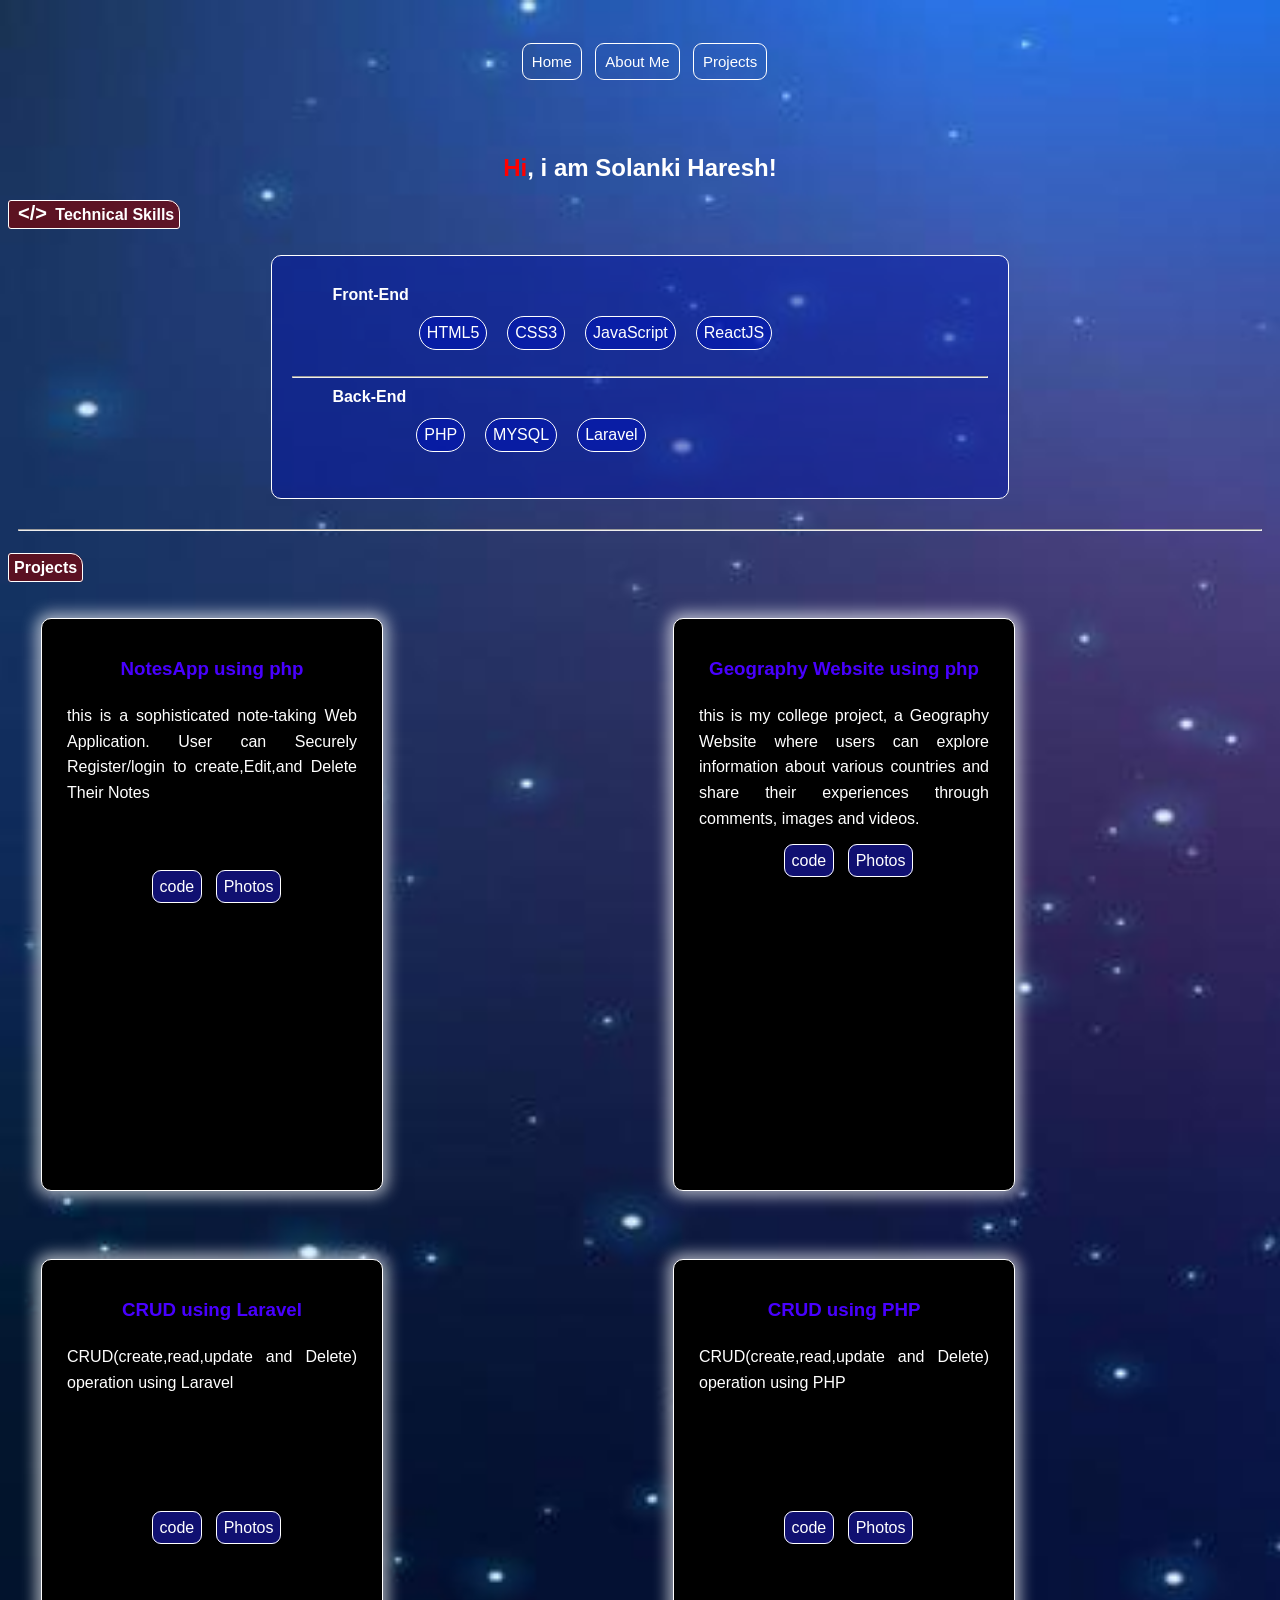
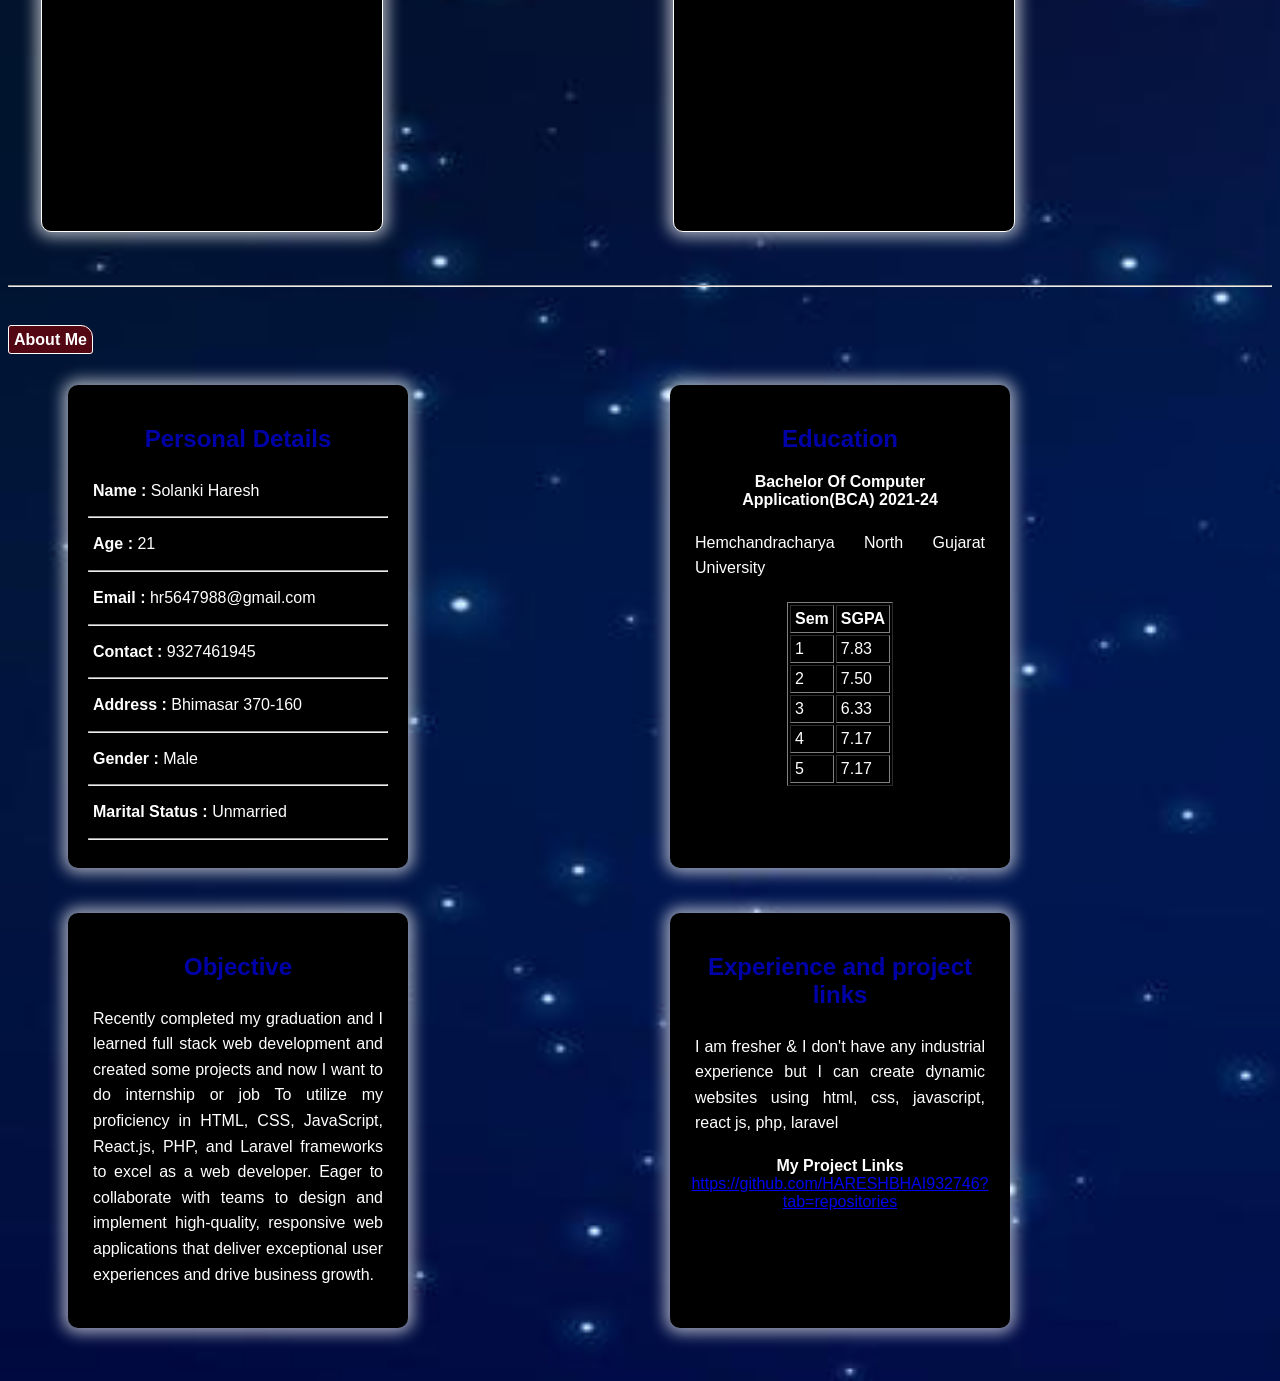
==== index.html @ 6498386c "add" ====
<!DOCTYPE html>
<html lang="en">
  <head>
    <meta charset="UTF-8" />
    <meta name="viewport" content="width=device-width, initial-scale=1.0" />
    <title>Haresh</title>
    <link rel="stylesheet" href="style.css" />
  </head>
  <body>
    <br />
    <center>
      <header>
        <nav>
          <a href="index.html" class="navitems">Home</a>
          <button id="endbtn" class="navitems">About Me</button>
          <button id="midBtn" class="navitems">Projects</button>
        </nav>
        <br /><br /><br />
      </header>
    </center>
    <h2 class="name">
      <span style="color: red">Hi</span>, i am Solanki Haresh!
    </h2>
    <b class="fheader"
      ><span class="techlogo">&lt;/&gt;</span> Technical Skills</b
    >
    <section class="first-section">
      <ul>
        <b>Front-End</b
        ><br />
        <li>HTML5</li>
        <li>CSS3</li>
        <li>JavaScript</li>
        <li>ReactJS</li>
      </ul>
      <hr />
      <ul>
        <b>Back-End</b
        ><br />
        <li>PHP</li>
        <li>MYSQL</li>
        <li>Laravel</li>
      </ul>
    </section>
    <hr class="hr" />
    <br /> 
    <b id="projectheader" class="s-header">Projects</b>
    <br><br> 
    <section class="project-sec">
      <div class="project-card">
        <h3 class="pro-title">NotesApp using php</h3>
        <p>
          this is a sophisticated note-taking Web Application. User can Securely
          Register/login to create,Edit,and Delete Their Notes
          <br /> <br> <br>
        </p>
        <a
          href="https://github.com/HARESHBHAI932746/php_notes_app"
          class="proelem"
          >code</a
        >
        <a href="note/photos.html" class="proelem">Photos</a>
      </div>

      <div class="project-card">
        <h3 class="pro-title">Geography Website using php</h3>
        <p>
          this is my college project, a Geography Website where users can
          explore information about various countries and share their
          experiences through comments, images and videos. 
        </p>
        <a
          href="https://github.com/HARESHBHAI932746/college_project-geography_website-"
          class="proelem"
          >code</a
        >
        <a href="geo/index.html" class="proelem">Photos</a>
      </div>

      <div class="project-card">
        <h3 class="pro-title">CRUD using Laravel</h3>
        <p>
          CRUD(create,read,update and Delete) operation using Laravel
          <br /><br /> <br> <br> <br>
        </p>
        <a
          href="https://github.com/HARESHBHAI932746/crud_using_laravael"
          class="proelem"
          >code</a
        >
        <a href="laracrud/index.html" class="proelem">Photos</a>
      </div>

      <div class="project-card">
        <h3 class="pro-title">CRUD using PHP</h3>
        <p>
          CRUD(create,read,update and Delete) operation using PHP
          <br />
          <br />
          <br />
          <br />
          <br />
        </p>
        <a
          href="https://github.com/HARESHBHAI932746/crud_using_php"
          class="proelem"
          >code</a
        >
        <a href="phpcrud/index.html" class="proelem">Photos</a>
      </div>
    </section>
    <hr />
    <br /><br />
    <b id="aboutheader" class="fheader">About Me</b>
    <br /><br /><br />
    <section class="About-section">
      <div class="psdetails">
        <div class="card">
          <h2>Personal Details</h2>

          <div class="details">
            <p><strong>Name : </strong> Solanki Haresh</p>
            <hr class="blue" />
            <p><strong>Age : </strong> 21</p>
            <hr />
            <p><strong>Email : </strong> hr5647988@gmail.com</p>
            <hr />
            <p><strong>Contact : </strong> 9327461945</p>
            <hr />
            <p><strong>Address : </strong> Bhimasar 370-160</p>
            <hr />
            <p><strong>Gender : </strong> Male</p>
            <hr />
            <p><strong>Marital Status : </strong> Unmarried</p>
            <hr />
          </div>
        </div>
        <div class="card">
          <h2>Education</h2>
          <strong>Bachelor Of Computer Application(BCA) 2021-24</strong>
          <p>Hemchandracharya North Gujarat University</p>
<center>

  <table border="1">
    <thead>
              <tr>
                <th>Sem</th>
                <th>SGPA</th>
              </tr>
            </thead>
            <tbody>
              <tr>
                <td>1</td>
                <td>7.83</td>
              </tr>
              <tr>
                <td>2</td>
                <td>7.50</td>
              </tr>
              <tr>
                <td>3</td>
                <td>6.33</td>
              </tr>
              <tr>
                <td>4</td>
                <td>7.17</td>
              </tr>
              <tr>
                <td>5</td>
                <td>7.17</td>
              </tr>
            </tbody>
          </table>
        </center>
        </div>

        <div class="card">
          <h2>Objective</h2>
          <p>
            Recently completed my graduation and I learned full stack web
            development and created some projects and now I want to do
            internship or job To utilize my proficiency in HTML, CSS,
            JavaScript, React.js, PHP, and Laravel frameworks to excel as a web
            developer. Eager to collaborate with teams to design and implement
            high-quality, responsive web applications that deliver exceptional
            user experiences and drive business growth.
          </p>
        </div>
        <div class="card">
          <h2>Experience and project links</h2>
          <p>
            I am fresher & I don't have any industrial experience but I can
            create dynamic websites using html, css, javascript, react js, php,
            laravel
          </p>
          <strong>My Project Links</strong>
          <a href="https://github.com/HARESHBHAI932746?tab=repositories"
            >https://github.com/HARESHBHAI932746?tab=repositories</a
          >
        </div>
      </div>
    </section>

    <script src="script.js"></script>
  </body>
</html>
---- style.css ----
body {
  color: rgb(255, 255, 255);
  background-color: rgb(0, 0, 0);
  font-family: "Segoe UI", Tahoma, Geneva, Verdana, sans-serif;

  background-image: url('bg1.jpg');
  background-repeat: no-repeat;
  background-size: cover;
}

nav {
  margin-top: 17px;
}

.navitems {
  text-decoration: none;
  color: white;

  text-decoration: none;
  color: white;
  margin-left: 9px;
  border: 1px solid rgb(255, 255, 255);
  border-radius: 9px;
  padding: 9px;
  justify-content: center;
  align-items: center;
  background-color: rgba(189, 0, 0, 0.443);
  background: transparent;
  font-size: 15px;
}



.navitems:hover{
  cursor: pointer;
  background-color: rgba(255, 37, 37, 0.786);
}
.fheader{
    border-radius: 3px;
    border: 1px solid white;
    padding: 5px;
    background-color: rgba(126, 0, 0, 0.658);
    border-top-right-radius: 12px;
}
.s-header{
    border-radius: 3px;
    border: 1px solid white;
    padding: 5px;
    background-color: rgba(126, 0, 0, 0.658);
    border-top-right-radius: 12px;
}
.first-section{
    margin: 30px;
    border-radius: 10px;
    padding: 8px;
    background-color: rgba(0, 12, 100, 0.35);
    margin-top: 35px;
    border: 1px solid white;
    width: fit-content;
}

.pngs{
  height: 30px;
  width: 30px;
}

.techlogo{
    font-size: 20px;
    font-weight: bold;
    color: rgb(255, 255, 255);
    border-radius: 200%;
    padding: 4px;
}
ul{
    display: flex;
    margin-top: 10px;
}

.name{
    text-align: center;
}

li{
    list-style:none;
    text-decoration: none;
    border-radius: 17px;
    padding: 7px;
    width: fit-content;
    border: 1px solid white;
    margin: 10px;
    margin-top: 30px;
    background-color: rgba(0, 21, 177, 0.629);

}

.first-section {
  margin: 30px auto;
  border-radius: 10px;
  padding: 20px;
  background-color: rgba(0, 19, 163, 0.485);
  border: 1px solid white;
  width: 55%;
}

.skills {
  display: flex;
  justify-content: space-around;
}

.skill {
  text-align: center;
}

.skill-icon {
  font-size: 24px;
  margin-bottom: 10px;
  display: block;
}

.proelem{
  text-decoration: none;
  color: white;
  margin-left: 9px;
  border: 1px solid rgb(255, 255, 255);
  border-radius: 9px;
  padding: 7px;
  justify-content: center;
  align-items: center;
  background-color: rgba(37, 37, 255, 0.443);
}

.proelem:hover{
  background-color: rgba(37, 37, 255, 0.786);
}

.hr{
  margin: 10px;
  margin-bottom: 10px;
}


.project-card{

  align-items: center;
  text-align: center;
  border: 1px solid white;
  padding-bottom: 8px;
  margin: 10px;
  margin-top: 23px;
  width: 93vh;
  border-radius: 10px;
  margin-left: 33px;
  padding: 7px;
  
  background-color: #000000;
  box-shadow: 0 4px 8px rgba(255, 255, 255, 0.627);
  
  box-shadow: 0px 0px 15px 5px rgba(255, 255, 255, 0.627);
  border-radius: 10px;
  padding: 20px;
  max-width: 300px;
  text-align: center;
  font-family: 'Lucida Sans', 'Lucida Sans Regular', 'Lucida Grande', 'Lucida Sans Unicode', Geneva, Verdana, sans-serif;
  margin-bottom: 45px;
  height: 59vh;
}
p{
  text-align: justify;
}

.project-sec{
  display: grid;
  grid-template-columns:repeat(2,1fr);
}

.pro-title{
  font-weight: bold;
  color: rgb(72, 0, 255);
}





.card {
  background-color: #000000;
  box-shadow: 0 4px 8px rgba(255, 255, 255, 0.627);
  
  box-shadow: 0px 0px 15px 5px rgba(255, 255, 255, 0.627);
  border-radius: 10px;
  padding: 20px;
  max-width: 300px;
  text-align: center;
  font-family: 'Lucida Sans', 'Lucida Sans Regular', 'Lucida Grande', 'Lucida Sans Unicode', Geneva, Verdana, sans-serif;
  margin-bottom: 45px;
}
.card h2 {
  color: #0000a9;
}
.details {
  margin-top: 20px;
}
.details p {
  margin: 5px 0;
  color: #ffffff;
}






.psdetails{
 margin-left: 60px; 
  display: grid;
  grid-template-columns:repeat(2,1fr);

}
th{
  padding: 4px;
}
td{
  padding: 4px;

}

p{
  text-align: justify;
  padding: 5px;
  line-height: 1.6;
}




































@media only screen and (max-width: 768px) {
  body {
    font-size: 14px; 
  }

  .first-section {
    width: 90%; 
    margin: 20px auto; 
  }

  .project-sec {
    grid-template-columns: 1fr;
  }

  .project-card {
    width: 80%; 
    margin: 10px auto; 
  }

  .psdetails {
    grid-template-columns: 1fr; 
  }

  .card {
    max-width: 90%; 
  }
}

@media only screen and (max-width: 480px) {
  body {
    font-size: 12px;   }

  .first-section {
    width: 100%; 
    margin: 10px auto; 
  }

  .project-sec {
    grid-template-columns: 1fr; 
  }

  .project-card {
    width: 90%; 
    margin: 5px auto; 
  }

  .psdetails {
    grid-template-columns: 1fr; 
  }

  .card {
    max-width: 95%; 
  }
}
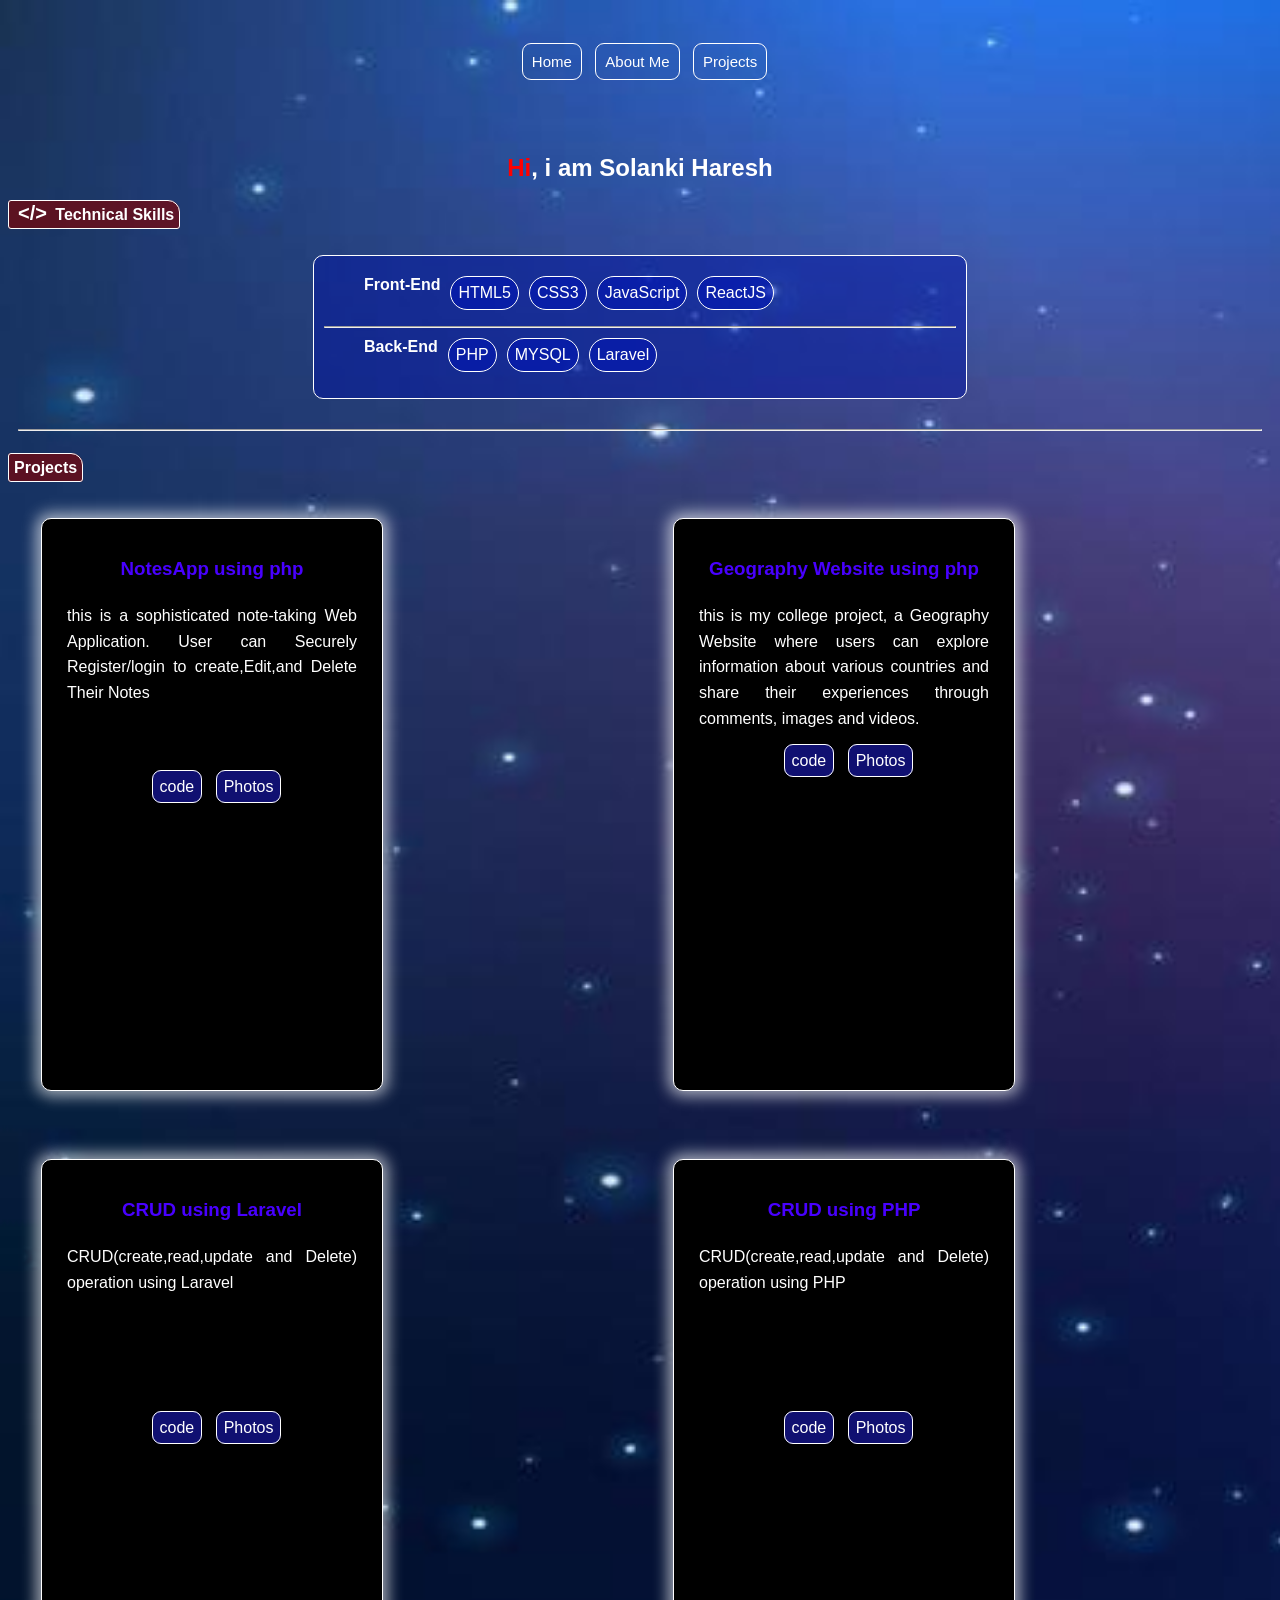
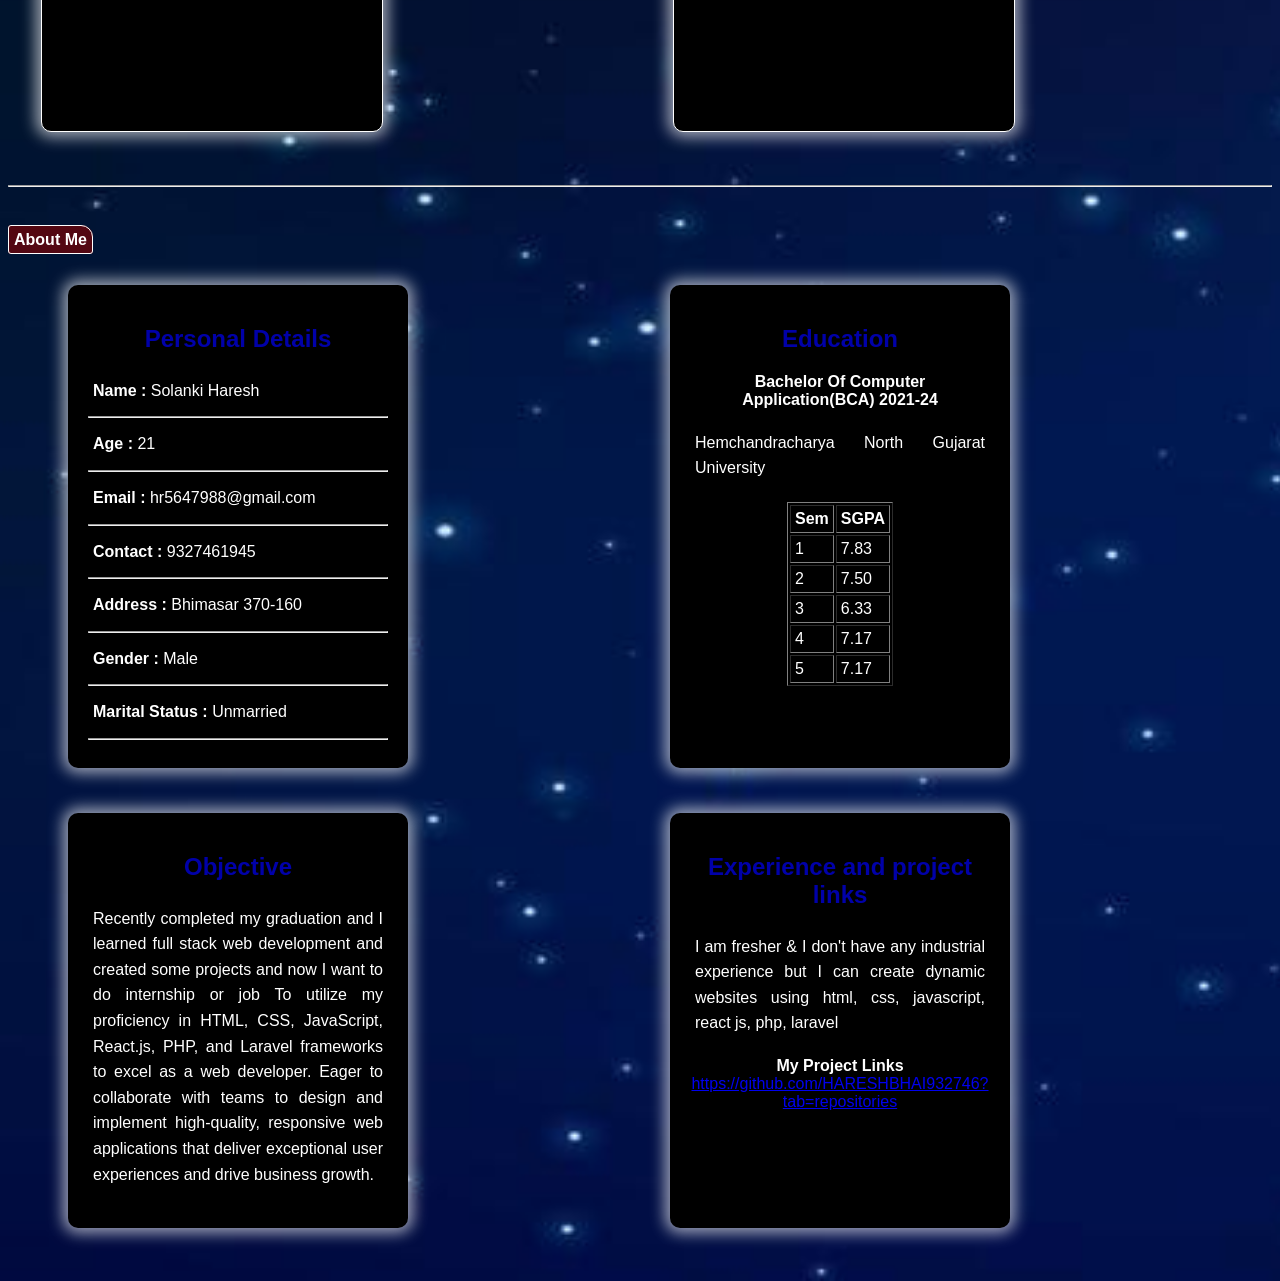
==== commit ab9e116b: "Update index.html" ====
--- a/index.html
+++ b/index.html
@@ -19,7 +19,7 @@
       </header>
     </center>
     <h2 class="name">
-      <span style="color: red">Hi</span>, i am Solanki Haresh!
+      <span style="color: red">Hi</span>, i am Solanki Haresh
     </h2>
     <b class="fheader"
       ><span class="techlogo">&lt;/&gt;</span> Technical Skills</b
--- a/style.css
+++ b/style.css
@@ -72,8 +72,9 @@
     padding: 4px;
 }
 ul{
-    display: flex;
-    margin-top: 10px;
+  margin-top: 10px;
+  display: flex;
+  flex-wrap: wrap;
 }
 
 .name{
@@ -87,19 +88,20 @@
     padding: 7px;
     width: fit-content;
     border: 1px solid white;
-    margin: 10px;
-    margin-top: 30px;
     background-color: rgba(0, 21, 177, 0.629);
-
-}
+    margin-left: 10px;
+    
+  }
+  
+
 
 .first-section {
   margin: 30px auto;
   border-radius: 10px;
-  padding: 20px;
+  padding: 10px;
   background-color: rgba(0, 19, 163, 0.485);
   border: 1px solid white;
-  width: 55%;
+  width: 50%;
 }
 
 .skills {
@@ -232,7 +234,9 @@
 
 
 
-
+.left{
+  margin-right: 80px;
+}
 
 
 
@@ -298,7 +302,7 @@
     font-size: 12px;   }
 
   .first-section {
-    width: 100%; 
+    width: 90%; 
     margin: 10px auto; 
   }
 
@@ -318,4 +322,8 @@
   .card {
     max-width: 95%; 
   }
-}
+  .firstul{
+    margin-top: 9px;
+    margin-left:9px; 
+}
+}
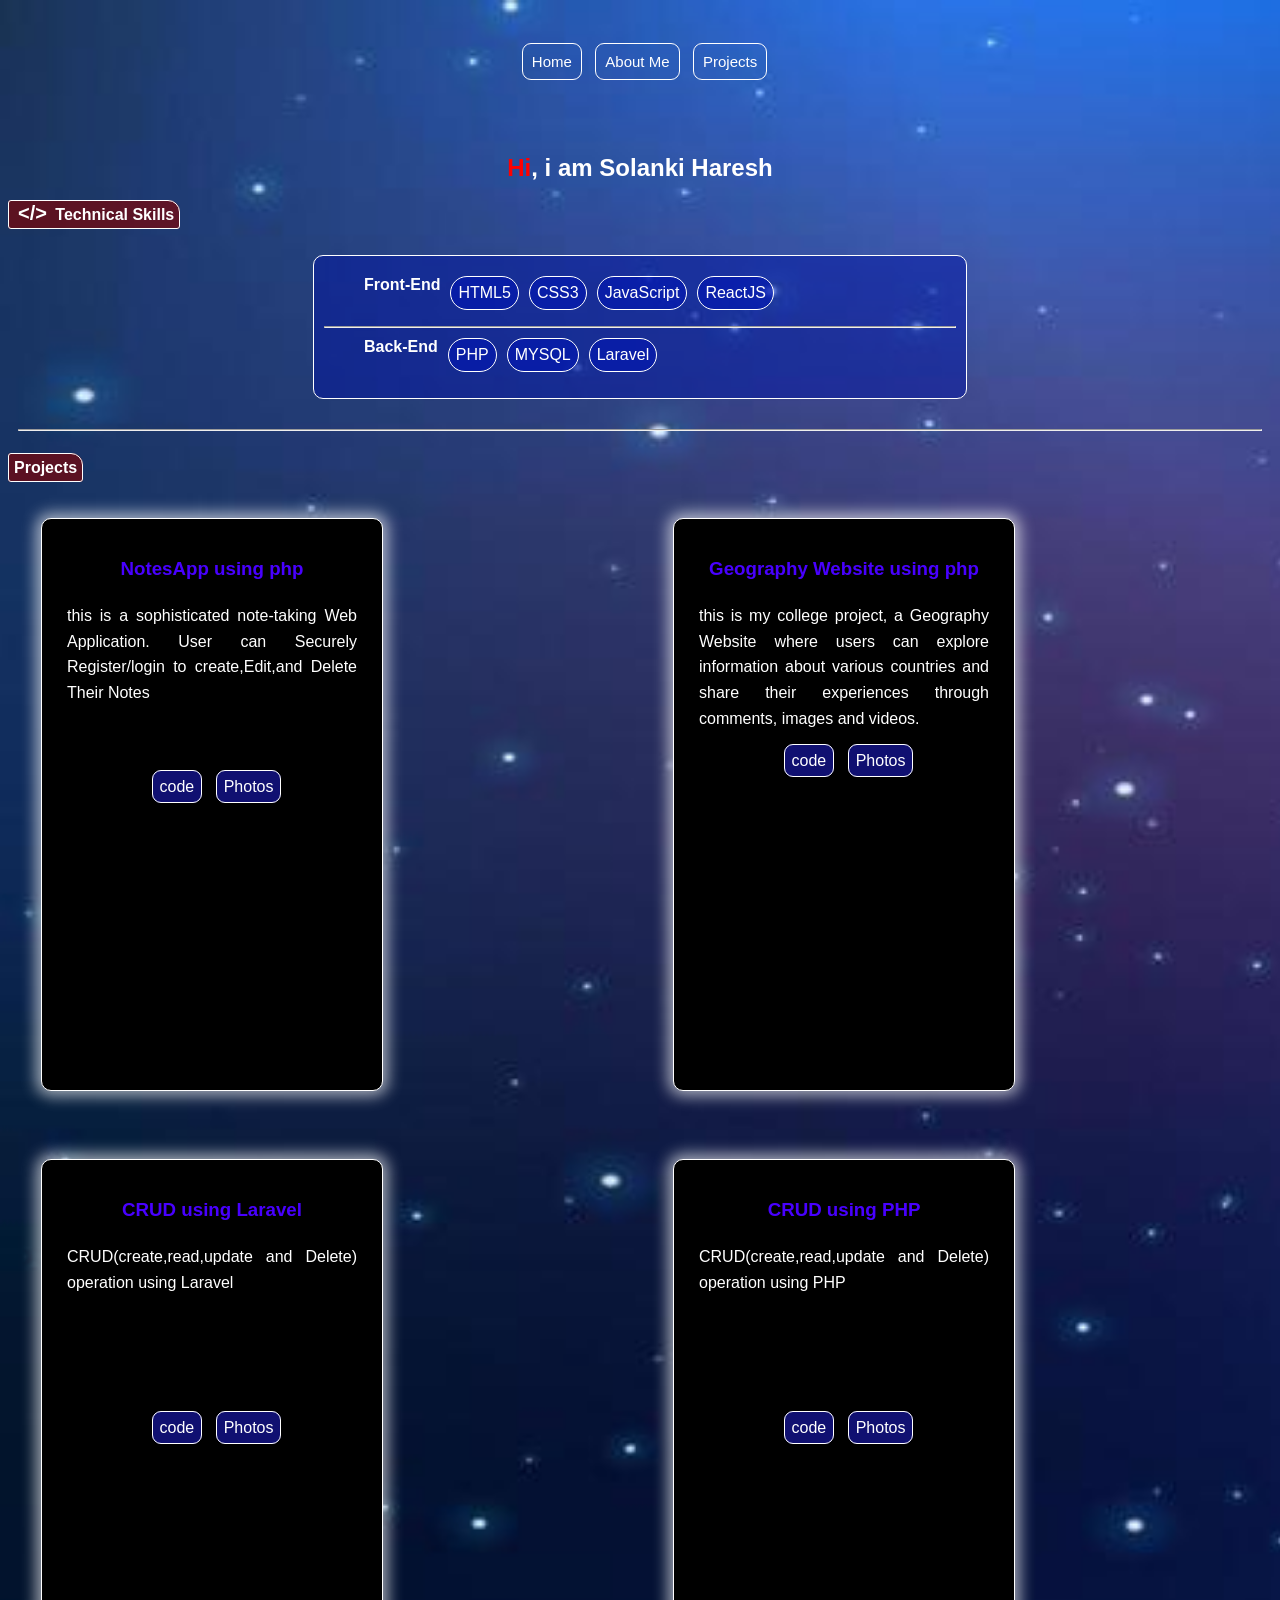
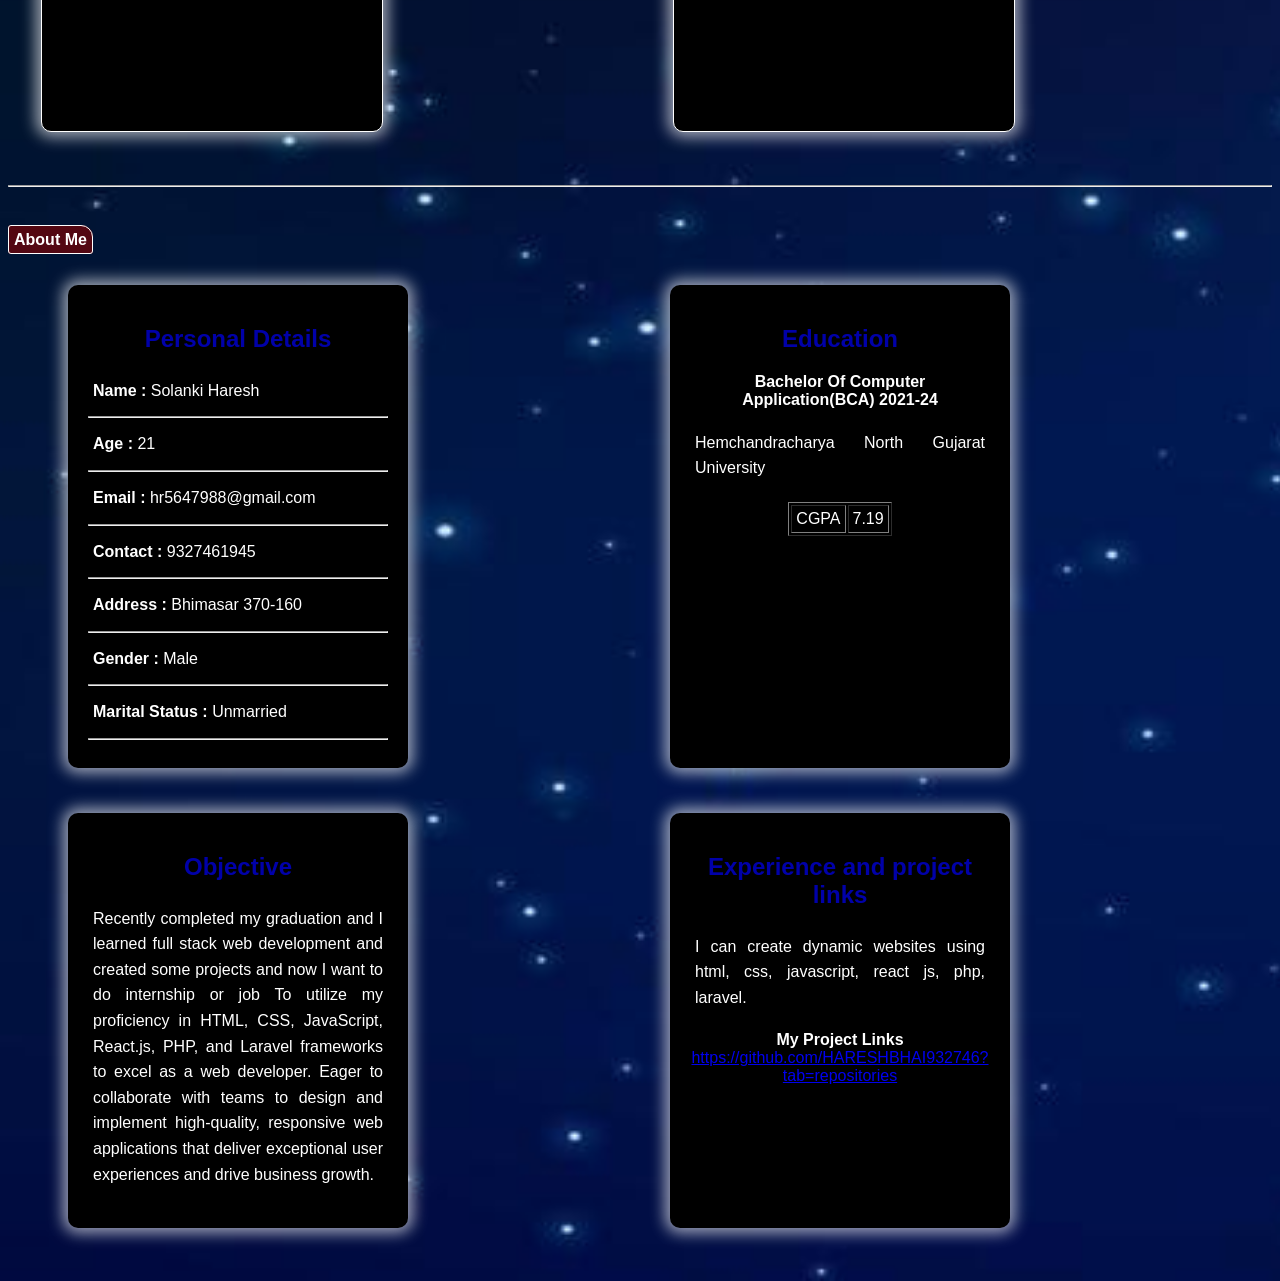
==== commit 39df3efd: "Update index.html new" ====
--- a/index.html
+++ b/index.html
@@ -142,33 +142,14 @@
 <center>
 
   <table border="1">
-    <thead>
-              <tr>
-                <th>Sem</th>
-                <th>SGPA</th>
-              </tr>
-            </thead>
+   
             <tbody>
               <tr>
-                <td>1</td>
-                <td>7.83</td>
+                 <td>CGPA</td>
+                <td>7.19</td>
+
               </tr>
-              <tr>
-                <td>2</td>
-                <td>7.50</td>
-              </tr>
-              <tr>
-                <td>3</td>
-                <td>6.33</td>
-              </tr>
-              <tr>
-                <td>4</td>
-                <td>7.17</td>
-              </tr>
-              <tr>
-                <td>5</td>
-                <td>7.17</td>
-              </tr>
+          
             </tbody>
           </table>
         </center>
@@ -189,9 +170,9 @@
         <div class="card">
           <h2>Experience and project links</h2>
           <p>
-            I am fresher & I don't have any industrial experience but I can
+            I can
             create dynamic websites using html, css, javascript, react js, php,
-            laravel
+            laravel.
           </p>
           <strong>My Project Links</strong>
           <a href="https://github.com/HARESHBHAI932746?tab=repositories"
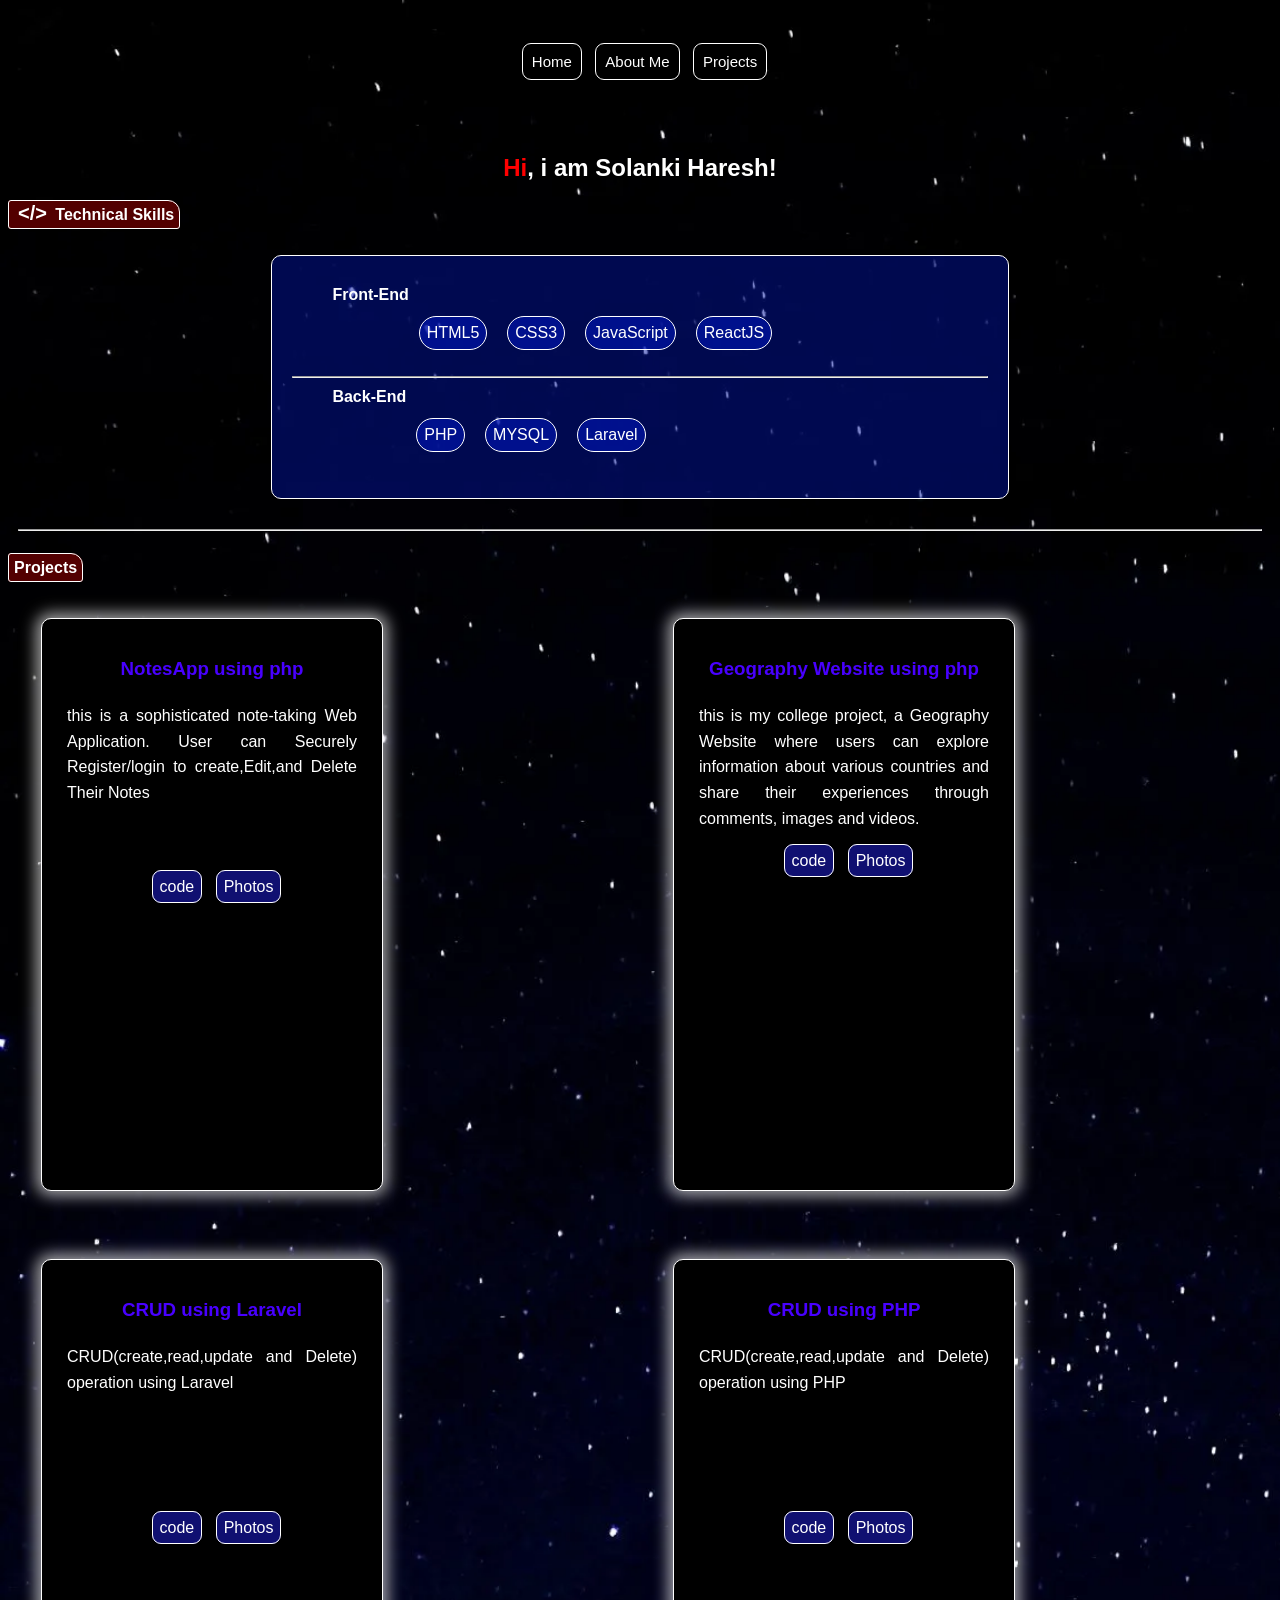
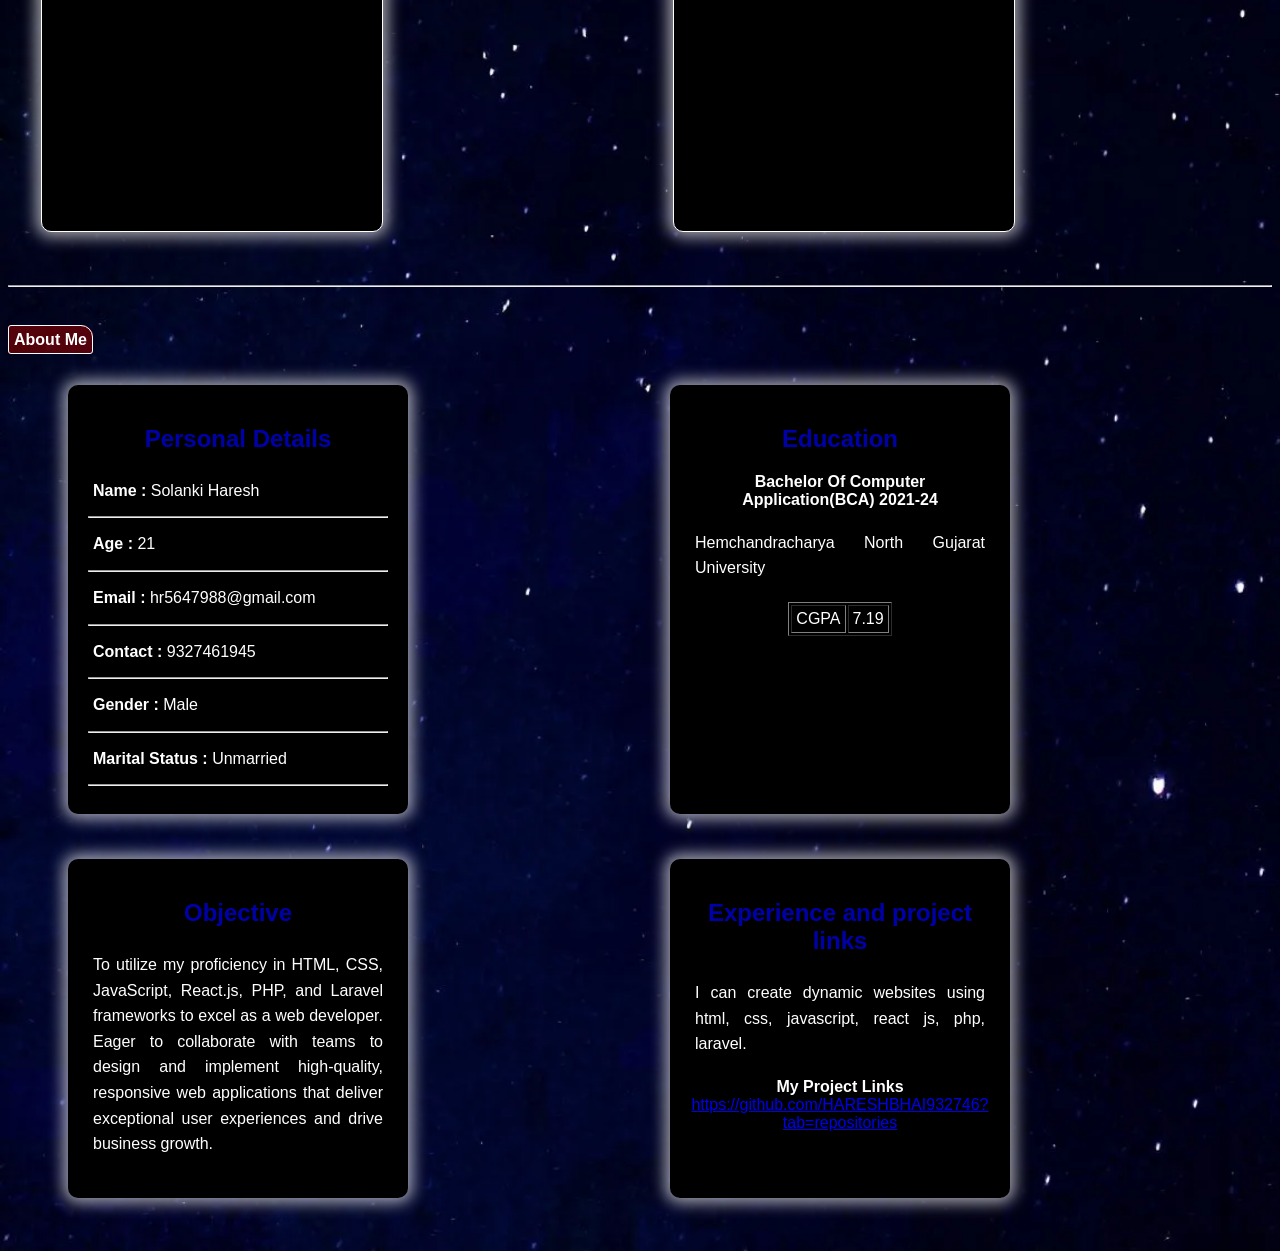
==== commit 48a068d0: "first commit" ====
--- a/index.html
+++ b/index.html
@@ -19,7 +19,7 @@
       </header>
     </center>
     <h2 class="name">
-      <span style="color: red">Hi</span>, i am Solanki Haresh
+      <span style="color: red">Hi</span>, i am Solanki Haresh!
     </h2>
     <b class="fheader"
       ><span class="techlogo">&lt;/&gt;</span> Technical Skills</b
@@ -127,8 +127,7 @@
             <hr />
             <p><strong>Contact : </strong> 9327461945</p>
             <hr />
-            <p><strong>Address : </strong> Bhimasar 370-160</p>
-            <hr />
+          
             <p><strong>Gender : </strong> Male</p>
             <hr />
             <p><strong>Marital Status : </strong> Unmarried</p>
@@ -145,11 +144,10 @@
    
             <tbody>
               <tr>
-                 <td>CGPA</td>
+                <td>CGPA</td>
                 <td>7.19</td>
-
               </tr>
-          
+              
             </tbody>
           </table>
         </center>
@@ -158,9 +156,7 @@
         <div class="card">
           <h2>Objective</h2>
           <p>
-            Recently completed my graduation and I learned full stack web
-            development and created some projects and now I want to do
-            internship or job To utilize my proficiency in HTML, CSS,
+            To utilize my proficiency in HTML, CSS,
             JavaScript, React.js, PHP, and Laravel frameworks to excel as a web
             developer. Eager to collaborate with teams to design and implement
             high-quality, responsive web applications that deliver exceptional
@@ -170,14 +166,12 @@
         <div class="card">
           <h2>Experience and project links</h2>
           <p>
-            I can
+             I can
             create dynamic websites using html, css, javascript, react js, php,
             laravel.
           </p>
           <strong>My Project Links</strong>
-          <a href="https://github.com/HARESHBHAI932746?tab=repositories"
-            >https://github.com/HARESHBHAI932746?tab=repositories</a
-          >
+          <a href="https://github.com/HARESHBHAI932746?tab=repositories">https://github.com/HARESHBHAI932746?tab=repositories</a>
         </div>
       </div>
     </section>
--- a/style.css
+++ b/style.css
@@ -3,7 +3,7 @@
   background-color: rgb(0, 0, 0);
   font-family: "Segoe UI", Tahoma, Geneva, Verdana, sans-serif;
 
-  background-image: url('bg1.jpg');
+  background-image: url('bg5.jpg');
   background-repeat: no-repeat;
   background-size: cover;
 }
@@ -72,9 +72,8 @@
     padding: 4px;
 }
 ul{
-  margin-top: 10px;
-  display: flex;
-  flex-wrap: wrap;
+    display: flex;
+    margin-top: 10px;
 }
 
 .name{
@@ -88,20 +87,19 @@
     padding: 7px;
     width: fit-content;
     border: 1px solid white;
+    margin: 10px;
+    margin-top: 30px;
     background-color: rgba(0, 21, 177, 0.629);
-    margin-left: 10px;
-    
-  }
-  
-
+
+}
 
 .first-section {
   margin: 30px auto;
   border-radius: 10px;
-  padding: 10px;
+  padding: 20px;
   background-color: rgba(0, 19, 163, 0.485);
   border: 1px solid white;
-  width: 50%;
+  width: 55%;
 }
 
 .skills {
@@ -234,9 +232,7 @@
 
 
 
-.left{
-  margin-right: 80px;
-}
+
 
 
 
@@ -302,7 +298,7 @@
     font-size: 12px;   }
 
   .first-section {
-    width: 90%; 
+    width: 100%; 
     margin: 10px auto; 
   }
 
@@ -322,8 +318,4 @@
   .card {
     max-width: 95%; 
   }
-  .firstul{
-    margin-top: 9px;
-    margin-left:9px; 
-}
-}
+}
